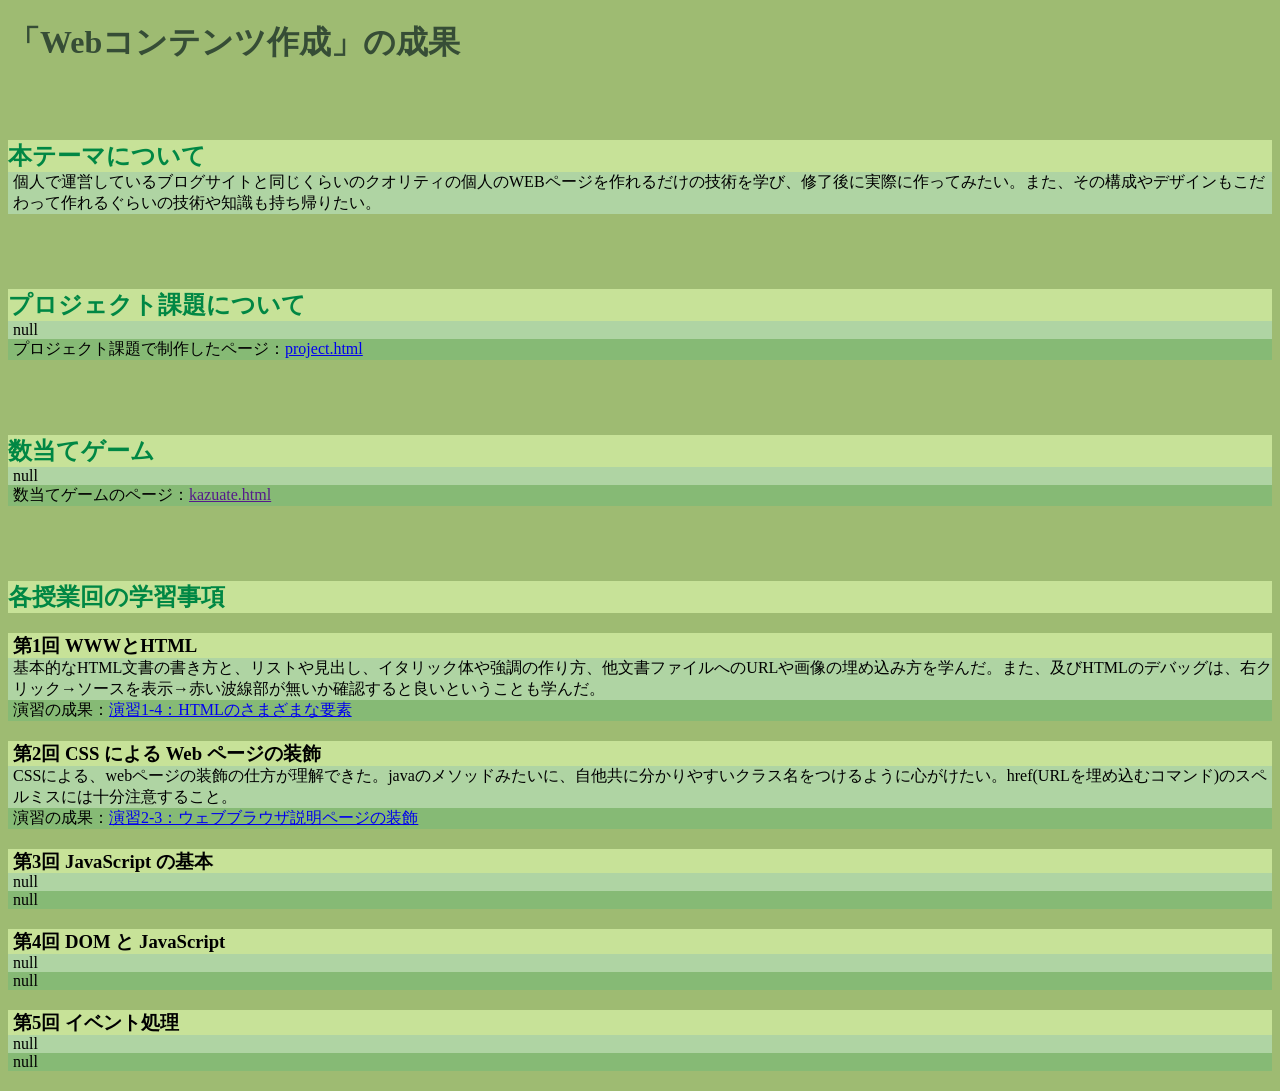
==== index.html @ af50111f "indexを追加編集" ====
<!DOCTYPE html>
<html>
  <head>
    <meta charset="utf-8">
    <title>My test page</title>
    <link rel="stylesheet" href="index-stylesheet.css">
  </head>
  <body class="GB">
    <h1>「Webコンテンツ作成」の成果</h1>

  
     <h2>本テーマについて</h2>
      <!--<div>-->
       <p>個人で運営しているブログサイトと同じくらいのクオリティの個人のWEBページを作れるだけの技術を学び、修了後に実際に作ってみたい。また、その構成やデザインもこだわって作れるぐらいの技術や知識も持ち帰りたい。</p>
      <!--</div>-->
   
     <h2>プロジェクト課題について</h2>
      <!--<div>-->
       <p>null</p>
       <p class="lin">プロジェクト課題で制作したページ：<a href="project.html">project.html</a></p>
     

     
     <h2>数当てゲーム</h2>
      <!--<div>-->
       <p>null</p> 
       <p class="lin">数当てゲームのページ：<a href="">kazuate.html</a></p>

     <h2>各授業回の学習事項</h2>
      <sec id="base2">
     
      <h3>第1回 WWWとHTML</h3> 
      <!--<div>-->
       <p>基本的なHTML文書の書き方と、リストや見出し、イタリック体や強調の作り方、他文書ファイルへのURLや画像の埋め込み方を学んだ。また、及びHTMLのデバッグは、右クリック→ソースを表示→赤い波線部が無いか確認すると良いということも学んだ。</p>
       <p class="lin">演習の成果：<a href="practice-html/elements.html">演習1-4：HTMLのさまざまな要素</a></p>

       <h3>第2回 CSS による Web ページの装飾</h3> 
       <p>CSSによる、webページの装飾の仕方が理解できた。javaのメソッドみたいに、自他共に分かりやすいクラス名をつけるように心がけたい。href(URLを埋め込むコマンド)のスペルミスには十分注意すること。</p>
       <p class="lin">演習の成果：<a href="practice-css/browser-intro.html">演習2-3：ウェブブラウザ説明ページの装飾</a></p> 
      
      <h3>第3回 JavaScript の基本</h3> 
       <p>null</p>
       <p class="lin">null</p>

      <h3>第4回 DOM と JavaScript</h3> 
       <p>null</p>
       <p class="lin">null</p>

      <h3>第5回 イベント処理</h3> 
       <p>null</p>
       <p class="lin">null</p>

  </body>
</html>
---- index-stylesheet.css ----
h1{
    color:rgb(54, 77, 54);
}

h2{
    color:rgb(0, 135, 68);
    background-color: rgb(199, 226, 152);
    margin-top: 75px;
}


p{
    padding-left: 5px;
    margin-top: -20px;
    background-color: rgb(175, 212, 163);
    margin-bottom: 20px;
}

h3{
    padding-left: 5px;
    background-color:rgb(199, 226, 152)
}

p.lin{
    background-color: rgb(134, 186, 117);
}


.GB{
   background-color: rgb(158, 187, 114); 
}


/*div#base{
    display: grid;
    grid-template-columns: 1fr;
    grid-auto-rows: 1200px;
    grid-gap: 10px;

    background-color: white;
}

div#base>div {
    padding: 10px;
    
}
*/
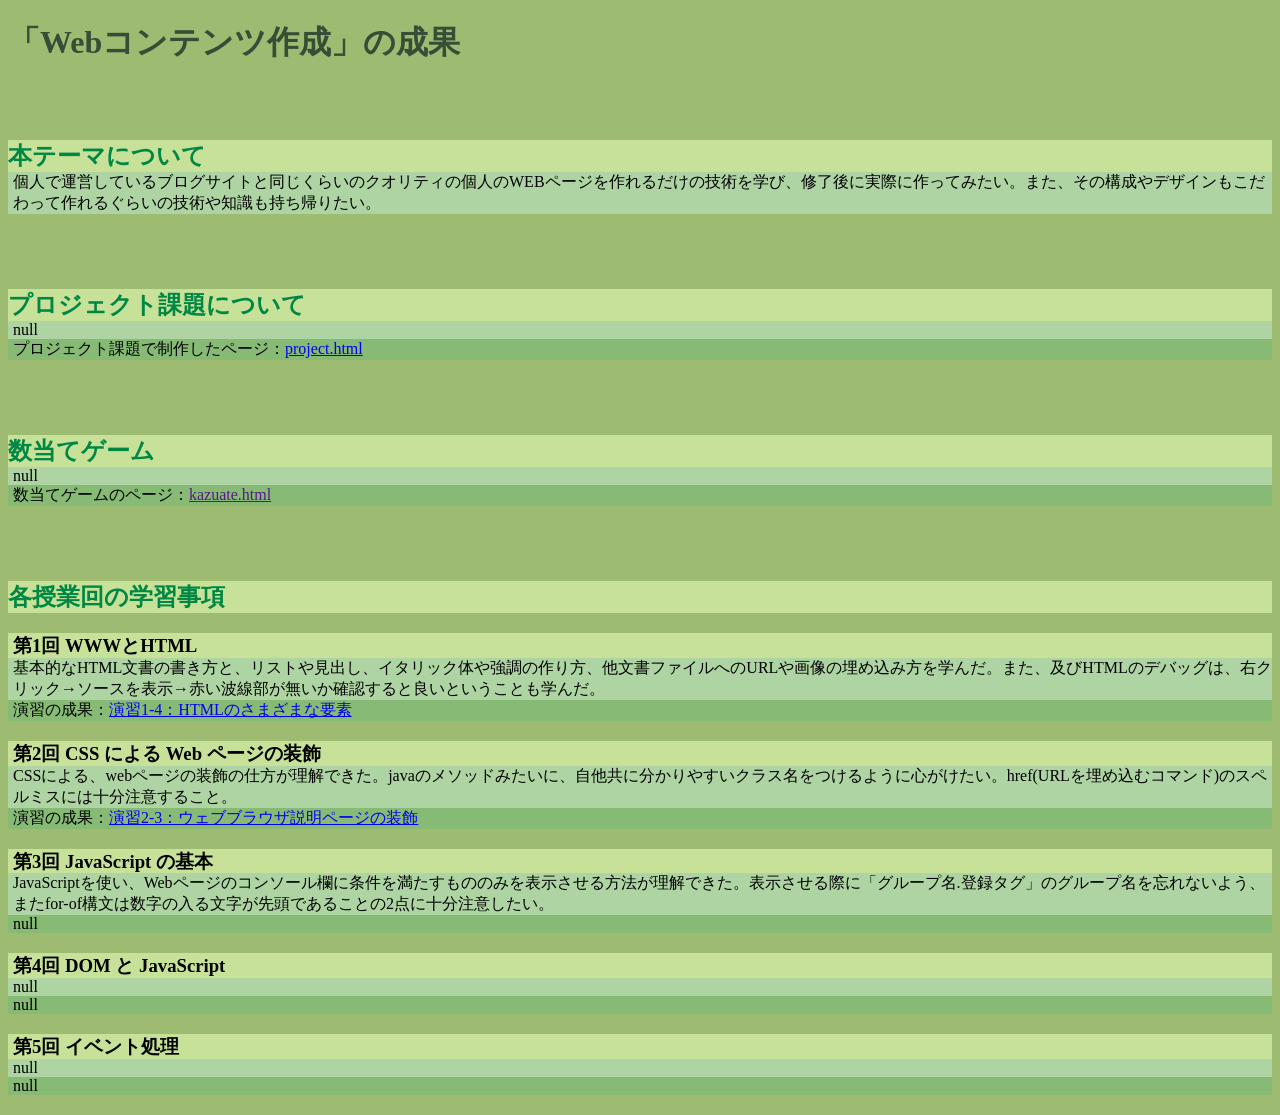
==== commit ef2f8121: "JavaScript関連を編集" ====
--- a/index.html
+++ b/index.html
@@ -3,7 +3,7 @@
 <html>
   <head>
     <meta charset="utf-8">
-    <title>My test page</title>
+    <title>index</title>
     <link rel="stylesheet" href="index-stylesheet.css">
   </head>
   <body class="GB">
@@ -40,7 +40,7 @@
        <p class="lin">演習の成果：<a href="practice-css/browser-intro.html">演習2-3：ウェブブラウザ説明ページの装飾</a></p> 
       
       <h3>第3回 JavaScript の基本</h3> 
-       <p>null</p>
+       <p>JavaScriptを使い、Webページのコンソール欄に条件を満たすもののみを表示させる方法が理解できた。表示させる際に「グループ名.登録タグ」のグループ名を忘れないよう、またfor-of構文は数字の入る文字が先頭であることの2点に十分注意したい。</p>
        <p class="lin">null</p>
 
       <h3>第4回 DOM と JavaScript</h3> 
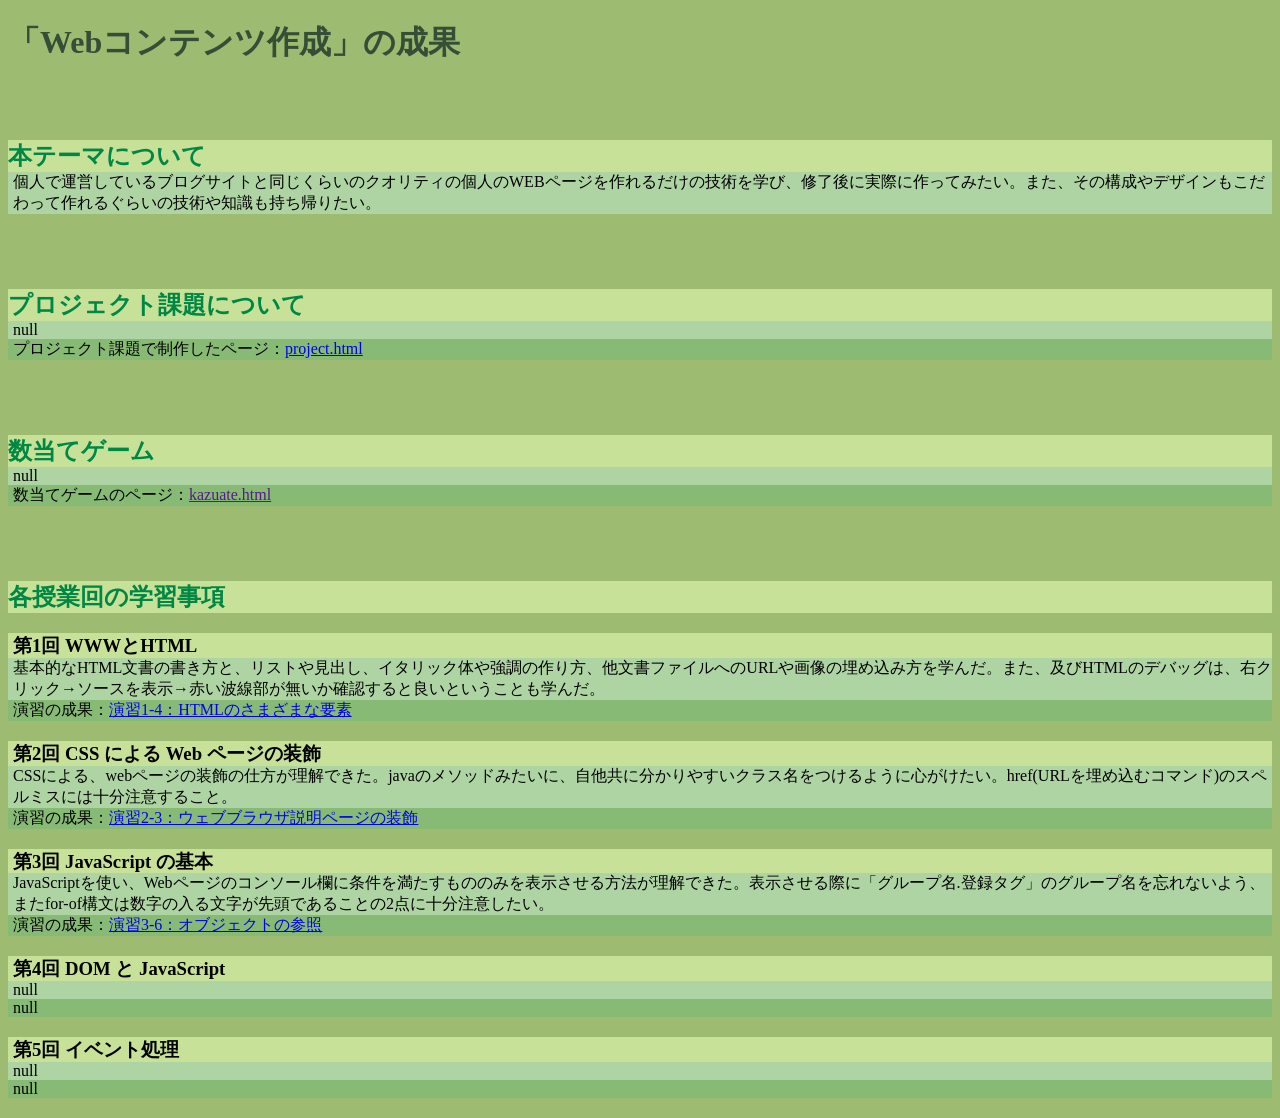
==== commit 025ae724: "演習の成果とURLを追記" ====
--- a/index.html
+++ b/index.html
@@ -41,7 +41,7 @@
       
       <h3>第3回 JavaScript の基本</h3> 
        <p>JavaScriptを使い、Webページのコンソール欄に条件を満たすもののみを表示させる方法が理解できた。表示させる際に「グループ名.登録タグ」のグループ名を忘れないよう、またfor-of構文は数字の入る文字が先頭であることの2点に十分注意したい。</p>
-       <p class="lin">null</p>
+       <p class="lin">演習の成果：<a href="practice-js/obj-practice.html">演習3-6：オブジェクトの参照</a></p>
 
       <h3>第4回 DOM と JavaScript</h3> 
        <p>null</p>
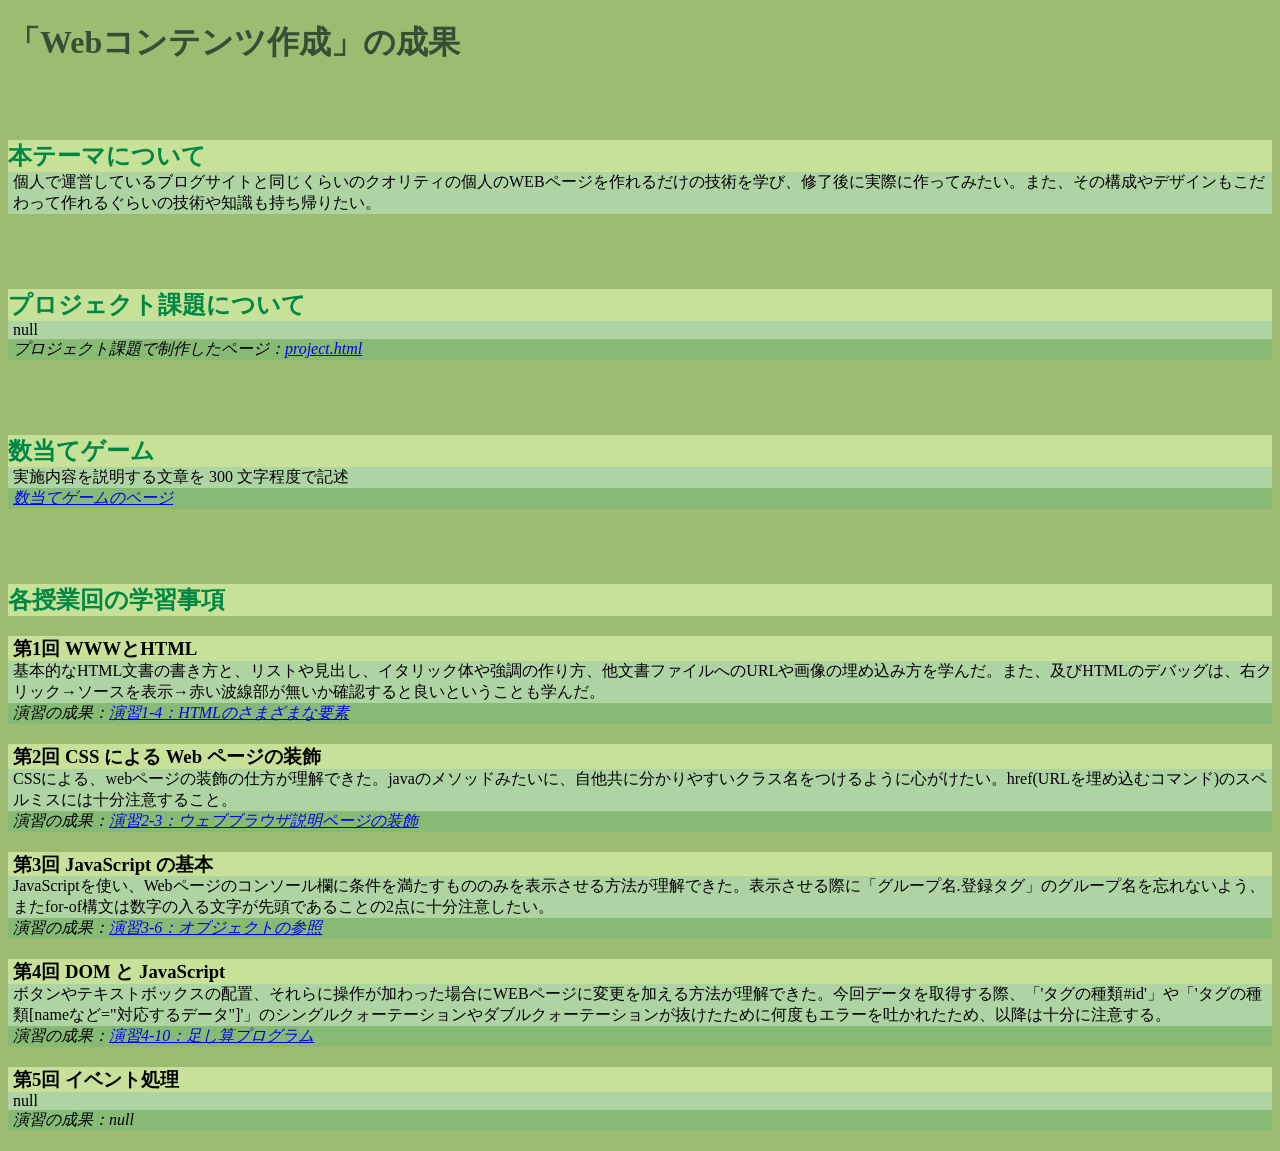
==== commit 21c46abe: "6/25編集" ====
--- a/index.html
+++ b/index.html
@@ -24,8 +24,8 @@
      
      <h2>数当てゲーム</h2>
       <!--<div>-->
-       <p>null</p> 
-       <p class="lin">数当てゲームのページ：<a href="">kazuate.html</a></p>
+       <p>実施内容を説明する文章を 300 文字程度で記述</p> 
+       <p class="lin"><a href="kazuate.html">数当てゲームのページ</a></p>
 
      <h2>各授業回の学習事項</h2>
       <sec id="base2">
@@ -44,12 +44,12 @@
        <p class="lin">演習の成果：<a href="practice-js/obj-practice.html">演習3-6：オブジェクトの参照</a></p>
 
       <h3>第4回 DOM と JavaScript</h3> 
-       <p>null</p>
-       <p class="lin">null</p>
+       <p>ボタンやテキストボックスの配置、それらに操作が加わった場合にWEBページに変更を加える方法が理解できた。今回データを取得する際、「'タグの種類#id'」や「'タグの種類[nameなど="対応するデータ"]'」のシングルクォーテーションやダブルクォーテーションが抜けたために何度もエラーを吐かれたため、以降は十分に注意する。</p>
+       <p class="lin">演習の成果：<a href="practice-eventdom/tashizan.html">演習4-10：足し算プログラム</a></p>
 
       <h3>第5回 イベント処理</h3> 
        <p>null</p>
-       <p class="lin">null</p>
+       <p class="lin">演習の成果：null</p>
 
   </body>
 </html>
--- a/index-stylesheet.css
+++ b/index-stylesheet.css
@@ -1,11 +1,13 @@
 h1{
     color:rgb(54, 77, 54);
+    font-family: fantasy;
 }
 
 h2{
     color:rgb(0, 135, 68);
     background-color: rgb(199, 226, 152);
     margin-top: 75px;
+    font-family: cursive;
 }
 
 
@@ -14,14 +16,17 @@
     margin-top: -20px;
     background-color: rgb(175, 212, 163);
     margin-bottom: 20px;
+    font-family: serif;
 }
 
 h3{
     padding-left: 5px;
-    background-color:rgb(199, 226, 152)
+    background-color:rgb(199, 226, 152);
+    font-family: 'Times New Roman', Times, serif;    
 }
 
 p.lin{
+    font-style: italic;
     background-color: rgb(134, 186, 117);
 }
 
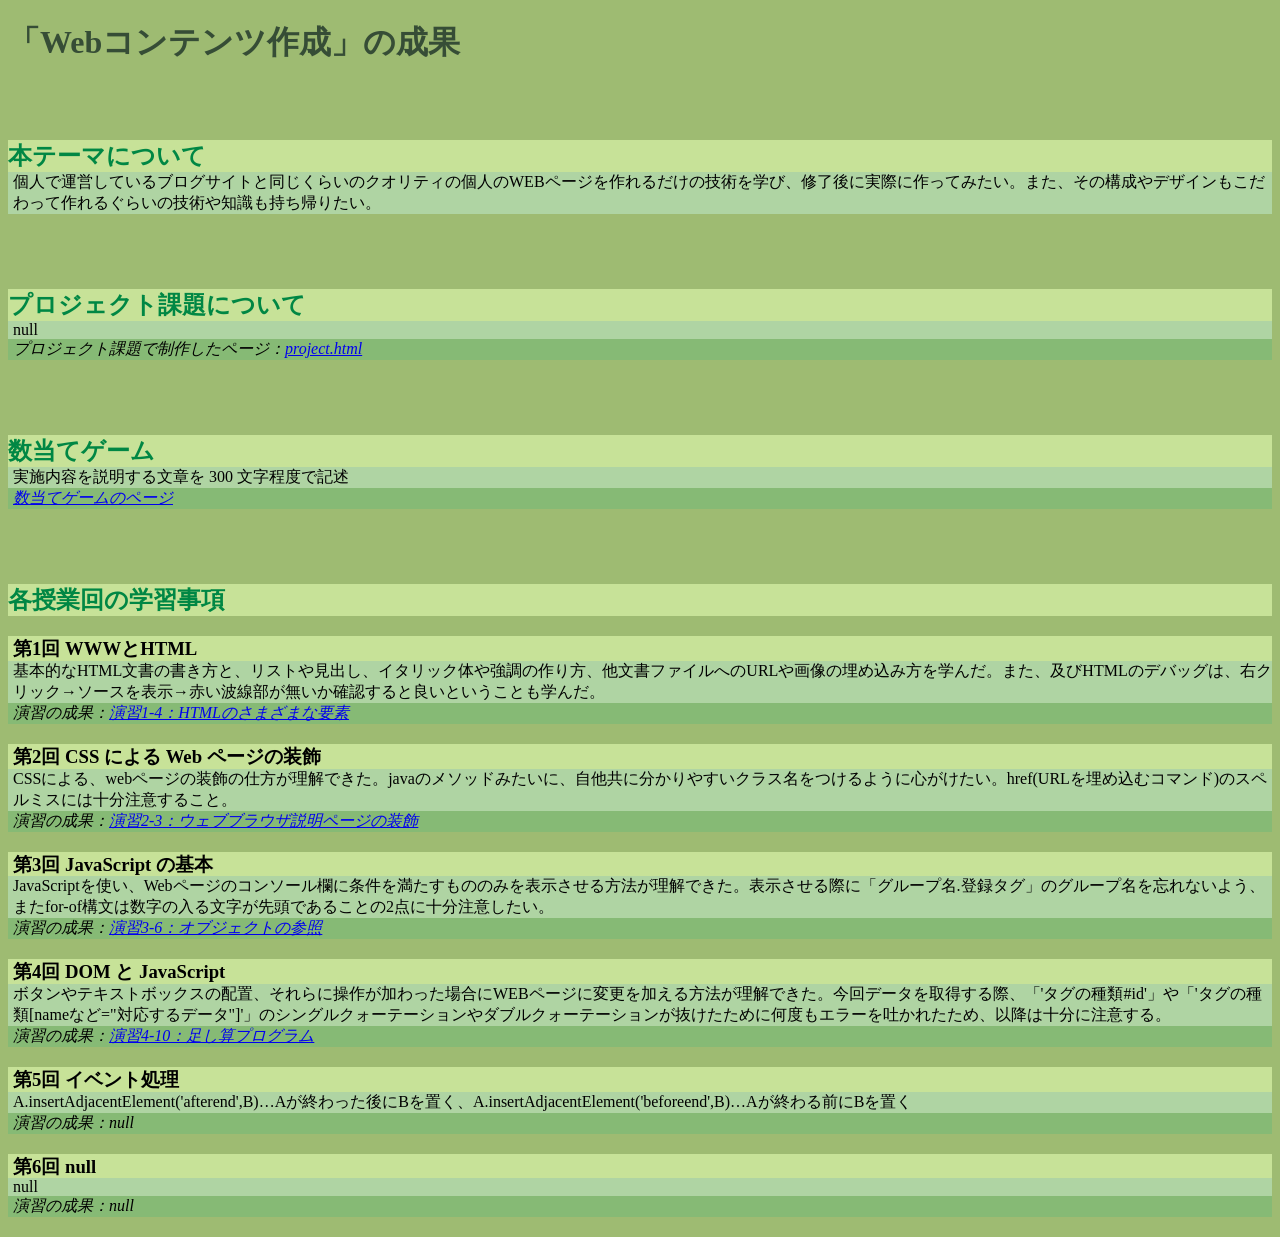
==== commit bba2c7a7: "課題5-1終了" ====
--- a/index.html
+++ b/index.html
@@ -48,8 +48,12 @@
        <p class="lin">演習の成果：<a href="practice-eventdom/tashizan.html">演習4-10：足し算プログラム</a></p>
 
       <h3>第5回 イベント処理</h3> 
+       <p>A.insertAdjacentElement('afterend',B)…Aが終わった後にBを置く、A.insertAdjacentElement('beforeend',B)…Aが終わる前にBを置く</p>
+       <p class="lin">演習の成果：null</p>
+
+      <h3>第6回 null</h3> 
        <p>null</p>
-       <p class="lin">演習の成果：null</p>
+       <p class="lin">演習の成果：null</p> 
 
   </body>
 </html>
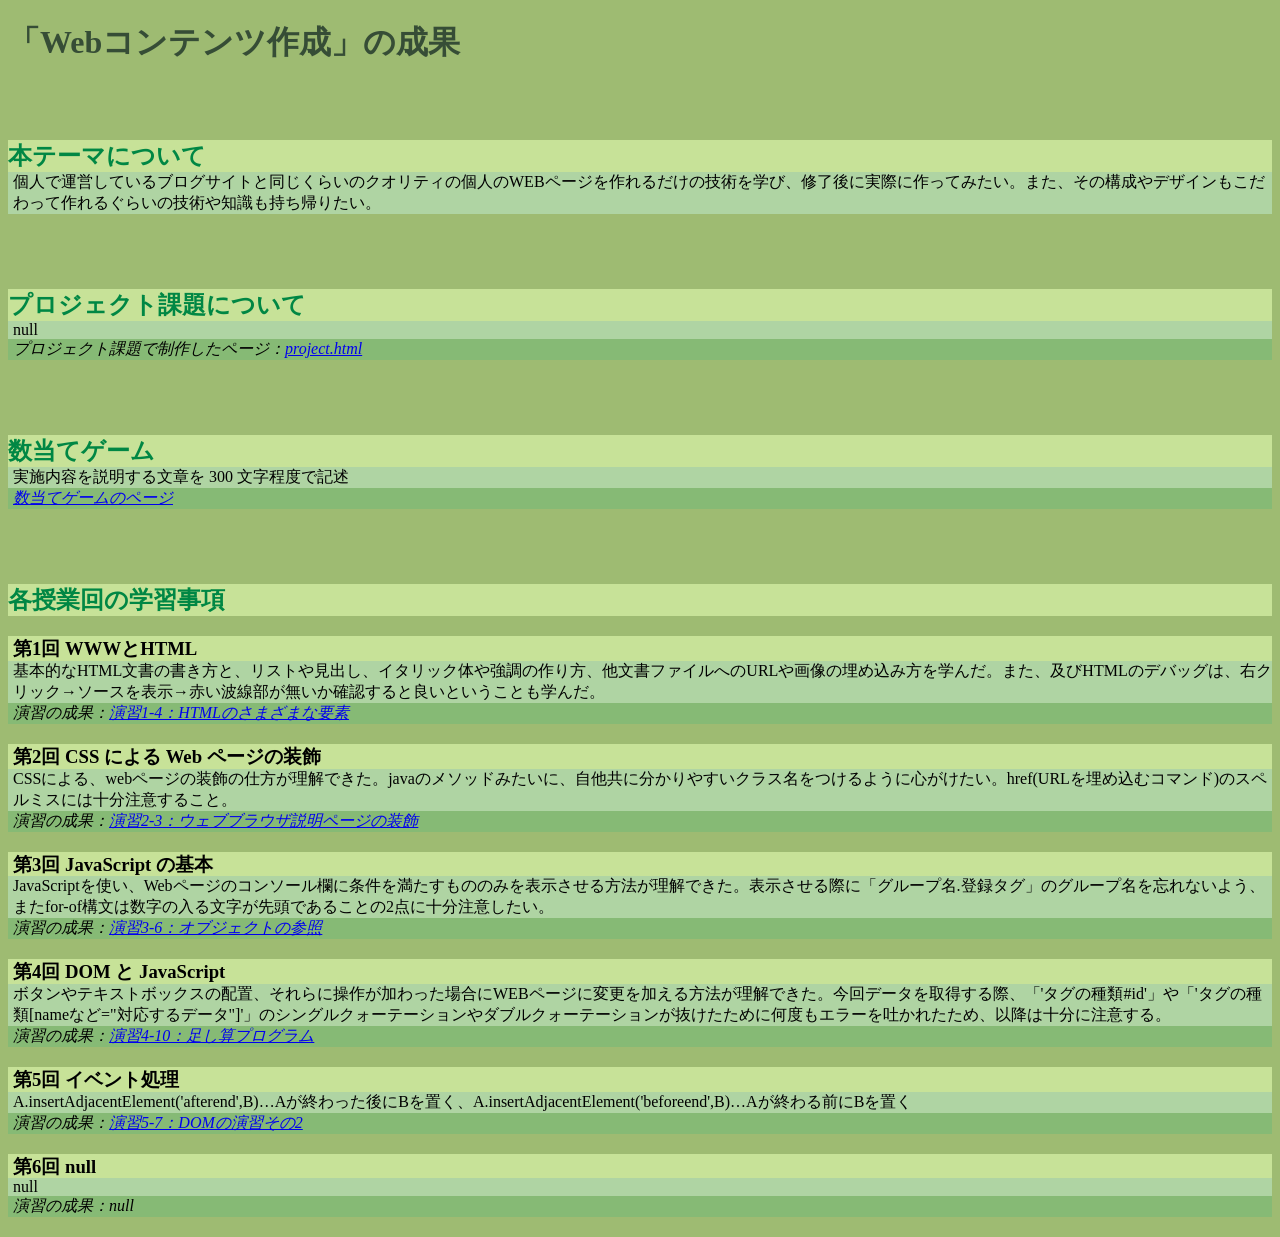
==== commit a5848304: "indexを編集" ====
--- a/index.html
+++ b/index.html
@@ -49,7 +49,7 @@
 
       <h3>第5回 イベント処理</h3> 
        <p>A.insertAdjacentElement('afterend',B)…Aが終わった後にBを置く、A.insertAdjacentElement('beforeend',B)…Aが終わる前にBを置く</p>
-       <p class="lin">演習の成果：null</p>
+       <p class="lin">演習の成果：<a href="practice-dom2/dom2-exercise.html">演習5-7：DOMの演習その2</a></p>
 
       <h3>第6回 null</h3> 
        <p>null</p>
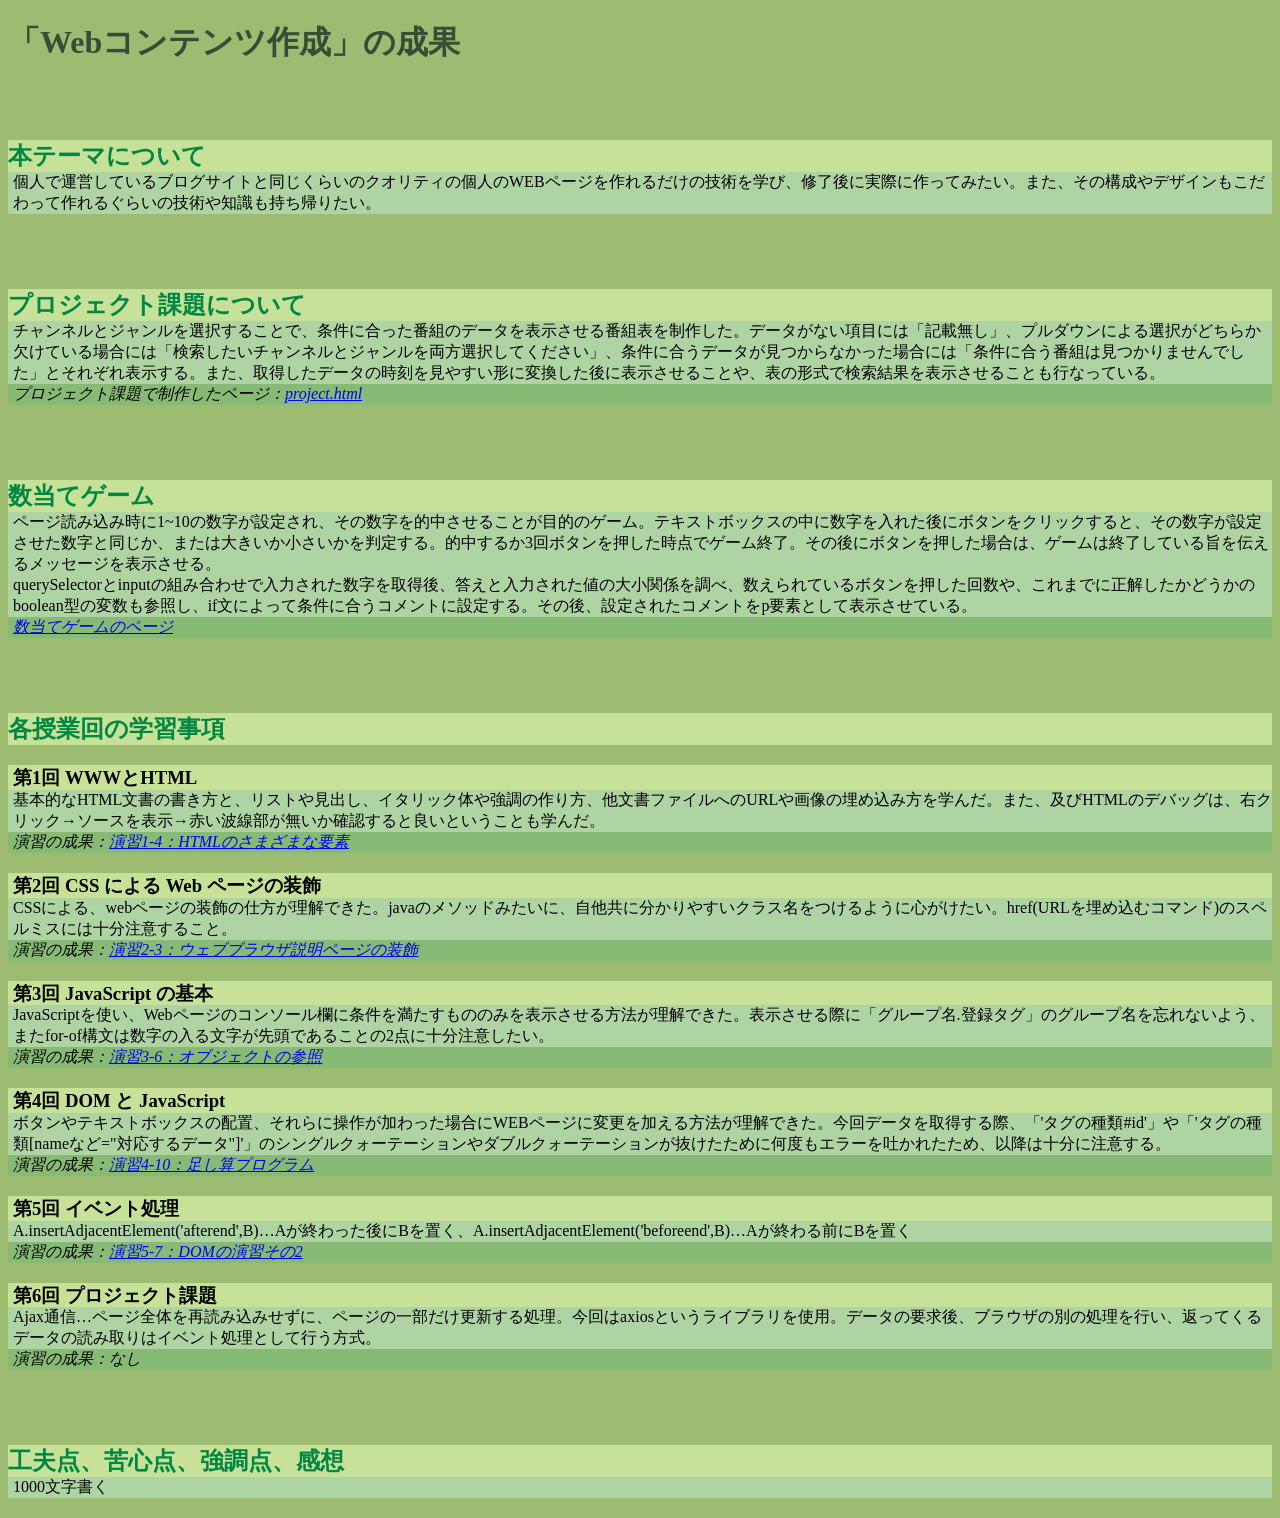
==== commit 0919d251: "工夫点等と、プロジェクト課題のcss以外が完成" ====
--- a/index.html
+++ b/index.html
@@ -17,14 +17,15 @@
    
      <h2>プロジェクト課題について</h2>
       <!--<div>-->
-       <p>null</p>
+       <p>チャンネルとジャンルを選択することで、条件に合った番組のデータを表示させる番組表を制作した。データがない項目には「記載無し」、プルダウンによる選択がどちらか欠けている場合には「検索したいチャンネルとジャンルを両方選択してください」、条件に合うデータが見つからなかった場合には「条件に合う番組は見つかりませんでした」とそれぞれ表示する。また、取得したデータの時刻を見やすい形に変換した後に表示させることや、表の形式で検索結果を表示させることも行なっている。</p>
        <p class="lin">プロジェクト課題で制作したページ：<a href="project.html">project.html</a></p>
      
 
      
      <h2>数当てゲーム</h2>
       <!--<div>-->
-       <p>実施内容を説明する文章を 300 文字程度で記述</p> 
+       <p>ページ読み込み時に1~10の数字が設定され、その数字を的中させることが目的のゲーム。テキストボックスの中に数字を入れた後にボタンをクリックすると、その数字が設定させた数字と同じか、または大きいか小さいかを判定する。的中するか3回ボタンを押した時点でゲーム終了。その後にボタンを押した場合は、ゲームは終了している旨を伝えるメッセージを表示させる。</p>
+       <p>querySelectorとinputの組み合わせで入力された数字を取得後、答えと入力された値の大小関係を調べ、数えられているボタンを押した回数や、これまでに正解したかどうかのboolean型の変数も参照し、if文によって条件に合うコメントに設定する。その後、設定されたコメントをp要素として表示させている。</p> 
        <p class="lin"><a href="kazuate.html">数当てゲームのページ</a></p>
 
      <h2>各授業回の学習事項</h2>
@@ -51,9 +52,13 @@
        <p>A.insertAdjacentElement('afterend',B)…Aが終わった後にBを置く、A.insertAdjacentElement('beforeend',B)…Aが終わる前にBを置く</p>
        <p class="lin">演習の成果：<a href="practice-dom2/dom2-exercise.html">演習5-7：DOMの演習その2</a></p>
 
-      <h3>第6回 null</h3> 
-       <p>null</p>
-       <p class="lin">演習の成果：null</p> 
+      <h3>第6回 プロジェクト課題</h3> 
+       <p>Ajax通信…ページ全体を再読み込みせずに、ページの一部だけ更新する処理。今回はaxiosというライブラリを使用。データの要求後、ブラウザの別の処理を行い、返ってくるデータの読み取りはイベント処理として行う方式。</p>
+       <p class="lin">演習の成果：なし</p>
 
+     <h2>工夫点、苦心点、強調点、感想</h2>
+      <sec id="base2"> 
+       <p>1000文字書く</p>
+      
   </body>
 </html>
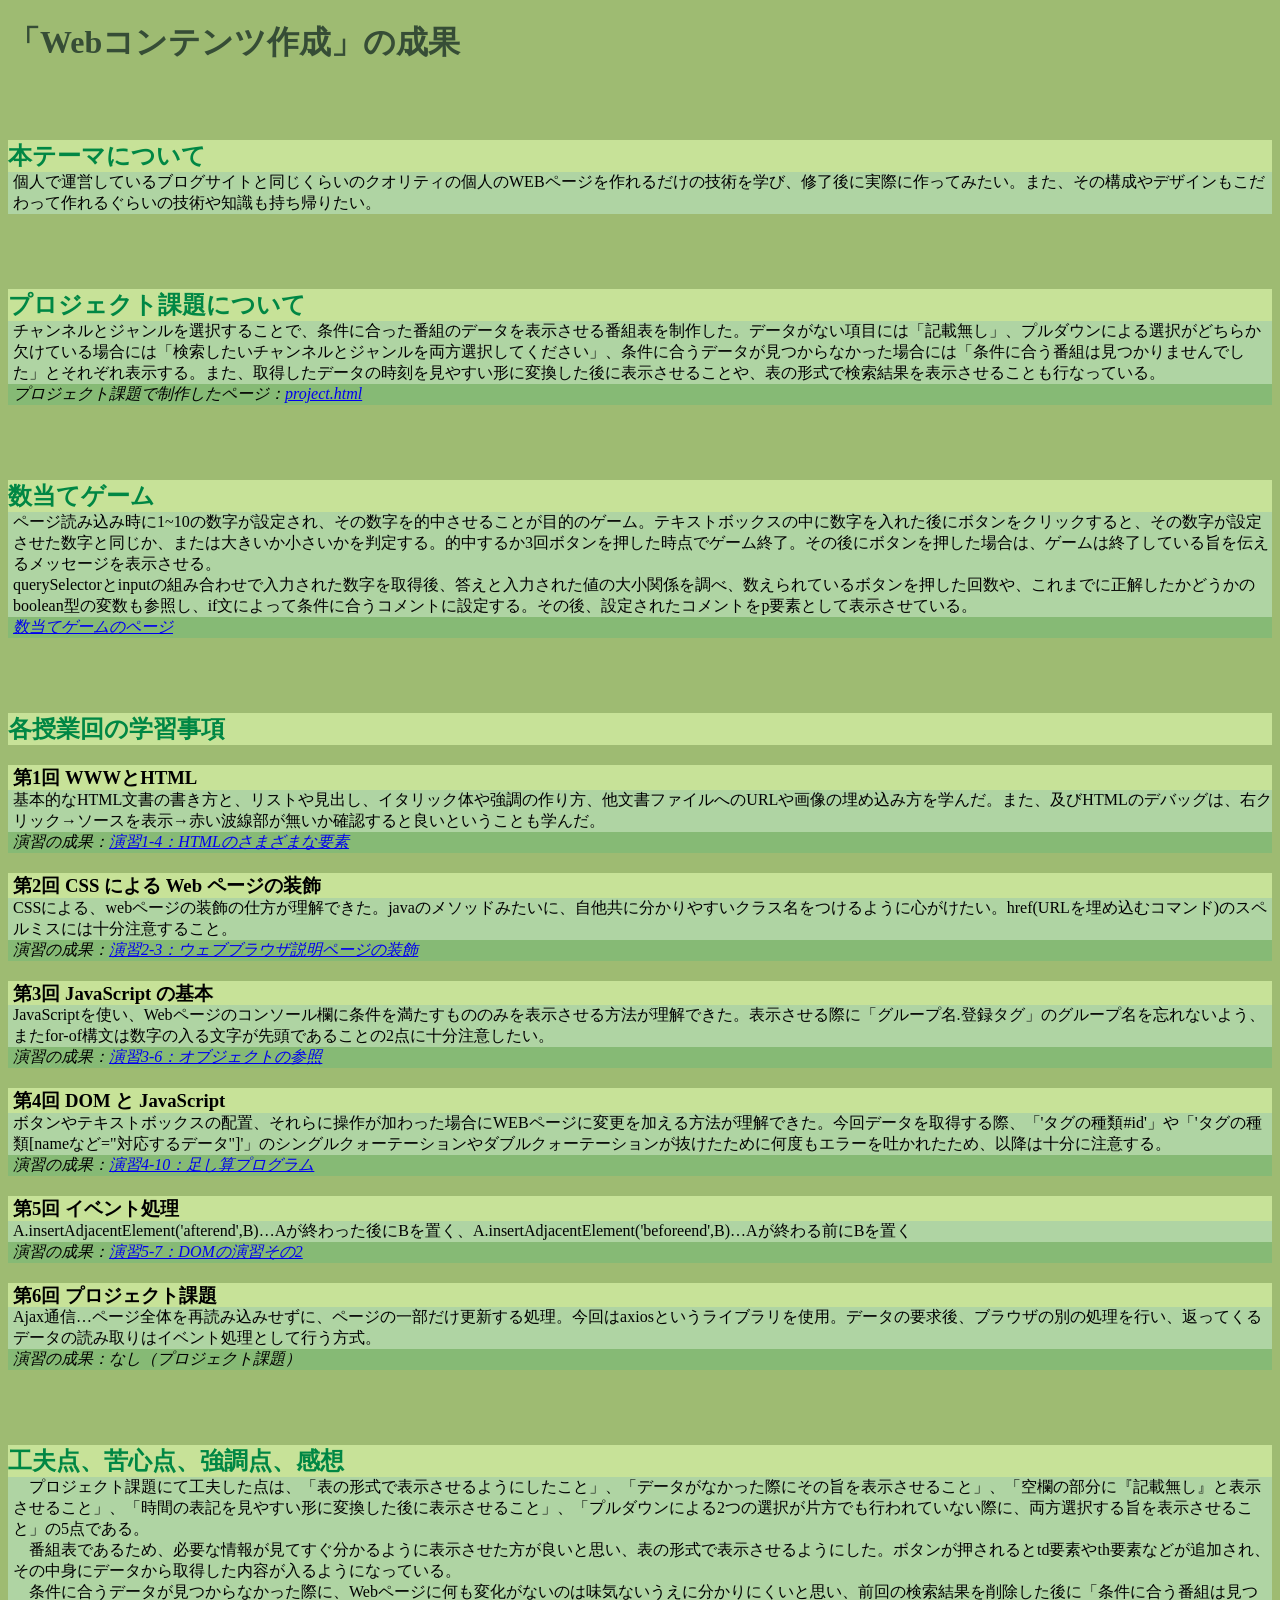
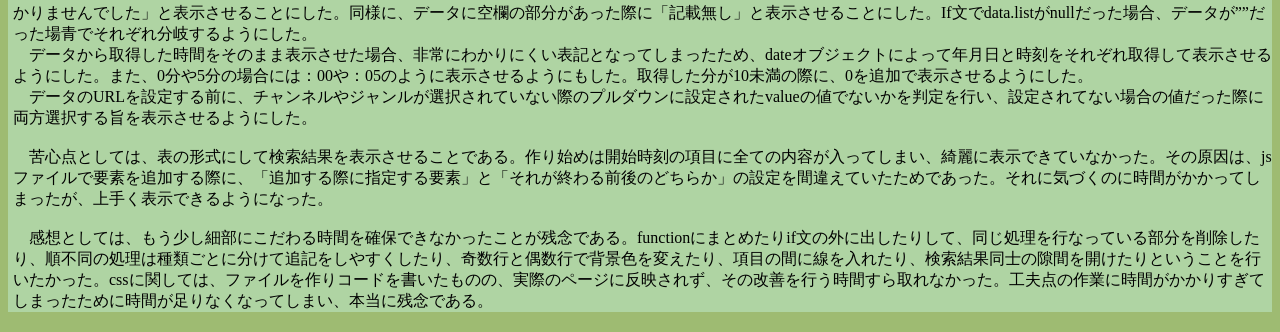
==== commit 8fd0ca44: "レポート完成" ====
--- a/index.html
+++ b/index.html
@@ -11,19 +11,15 @@
 
   
      <h2>本テーマについて</h2>
-      <!--<div>-->
        <p>個人で運営しているブログサイトと同じくらいのクオリティの個人のWEBページを作れるだけの技術を学び、修了後に実際に作ってみたい。また、その構成やデザインもこだわって作れるぐらいの技術や知識も持ち帰りたい。</p>
-      <!--</div>-->
    
      <h2>プロジェクト課題について</h2>
-      <!--<div>-->
        <p>チャンネルとジャンルを選択することで、条件に合った番組のデータを表示させる番組表を制作した。データがない項目には「記載無し」、プルダウンによる選択がどちらか欠けている場合には「検索したいチャンネルとジャンルを両方選択してください」、条件に合うデータが見つからなかった場合には「条件に合う番組は見つかりませんでした」とそれぞれ表示する。また、取得したデータの時刻を見やすい形に変換した後に表示させることや、表の形式で検索結果を表示させることも行なっている。</p>
        <p class="lin">プロジェクト課題で制作したページ：<a href="project.html">project.html</a></p>
      
 
      
      <h2>数当てゲーム</h2>
-      <!--<div>-->
        <p>ページ読み込み時に1~10の数字が設定され、その数字を的中させることが目的のゲーム。テキストボックスの中に数字を入れた後にボタンをクリックすると、その数字が設定させた数字と同じか、または大きいか小さいかを判定する。的中するか3回ボタンを押した時点でゲーム終了。その後にボタンを押した場合は、ゲームは終了している旨を伝えるメッセージを表示させる。</p>
        <p>querySelectorとinputの組み合わせで入力された数字を取得後、答えと入力された値の大小関係を調べ、数えられているボタンを押した回数や、これまでに正解したかどうかのboolean型の変数も参照し、if文によって条件に合うコメントに設定する。その後、設定されたコメントをp要素として表示させている。</p> 
        <p class="lin"><a href="kazuate.html">数当てゲームのページ</a></p>
@@ -31,9 +27,7 @@
      <h2>各授業回の学習事項</h2>
       <sec id="base2">
      
-      <h3>第1回 WWWとHTML</h3> 
-      <!--<div>-->
-       <p>基本的なHTML文書の書き方と、リストや見出し、イタリック体や強調の作り方、他文書ファイルへのURLや画像の埋め込み方を学んだ。また、及びHTMLのデバッグは、右クリック→ソースを表示→赤い波線部が無いか確認すると良いということも学んだ。</p>
+      <h3>第1回 WWWとHTML</h3>        <p>基本的なHTML文書の書き方と、リストや見出し、イタリック体や強調の作り方、他文書ファイルへのURLや画像の埋め込み方を学んだ。また、及びHTMLのデバッグは、右クリック→ソースを表示→赤い波線部が無いか確認すると良いということも学んだ。</p>
        <p class="lin">演習の成果：<a href="practice-html/elements.html">演習1-4：HTMLのさまざまな要素</a></p>
 
        <h3>第2回 CSS による Web ページの装飾</h3> 
@@ -54,11 +48,20 @@
 
       <h3>第6回 プロジェクト課題</h3> 
        <p>Ajax通信…ページ全体を再読み込みせずに、ページの一部だけ更新する処理。今回はaxiosというライブラリを使用。データの要求後、ブラウザの別の処理を行い、返ってくるデータの読み取りはイベント処理として行う方式。</p>
-       <p class="lin">演習の成果：なし</p>
+       <p class="lin">演習の成果：なし（プロジェクト課題）</p>
 
      <h2>工夫点、苦心点、強調点、感想</h2>
       <sec id="base2"> 
-       <p>1000文字書く</p>
+       <p>　プロジェクト課題にて工夫した点は、「表の形式で表示させるようにしたこと」、「データがなかった際にその旨を表示させること」、「空欄の部分に『記載無し』と表示させること」、「時間の表記を見やすい形に変換した後に表示させること」、「プルダウンによる2つの選択が片方でも行われていない際に、両方選択する旨を表示させること」の5点である。
+<br />　番組表であるため、必要な情報が見てすぐ分かるように表示させた方が良いと思い、表の形式で表示させるようにした。ボタンが押されるとtd要素やth要素などが追加され、その中身にデータから取得した内容が入るようになっている。
+<br />　条件に合うデータが見つからなかった際に、Webページに何も変化がないのは味気ないうえに分かりにくいと思い、前回の検索結果を削除した後に「条件に合う番組は見つかりませんでした」と表示させることにした。同様に、データに空欄の部分があった際に「記載無し」と表示させることにした。If文でdata.listがnullだった場合、データが””だった場青でそれぞれ分岐するようにした。
+<br />　データから取得した時間をそのまま表示させた場合、非常にわかりにくい表記となってしまったため、dateオブジェクトによって年月日と時刻をそれぞれ取得して表示させるようにした。また、0分や5分の場合には：00や：05のように表示させるようにもした。取得した分が10未満の際に、0を追加で表示させるようにした。
+<br />　データのURLを設定する前に、チャンネルやジャンルが選択されていない際のプルダウンに設定されたvalueの値でないかを判定を行い、設定されてない場合の値だった際に両方選択する旨を表示させるようにした。
+<br />
+<br />　苦心点としては、表の形式にして検索結果を表示させることである。作り始めは開始時刻の項目に全ての内容が入ってしまい、綺麗に表示できていなかった。その原因は、jsファイルで要素を追加する際に、「追加する際に指定する要素」と「それが終わる前後のどちらか」の設定を間違えていたためであった。それに気づくのに時間がかかってしまったが、上手く表示できるようになった。
+<br />
+<br />　感想としては、もう少し細部にこだわる時間を確保できなかったことが残念である。functionにまとめたりif文の外に出したりして、同じ処理を行なっている部分を削除したり、順不同の処理は種類ごとに分けて追記をしやすくしたり、奇数行と偶数行で背景色を変えたり、項目の間に線を入れたり、検索結果同士の隙間を開けたりということを行いたかった。cssに関しては、ファイルを作りコードを書いたものの、実際のページに反映されず、その改善を行う時間すら取れなかった。工夫点の作業に時間がかかりすぎてしまったために時間が足りなくなってしまい、本当に残念である。
+</p>
       
   </body>
 </html>
